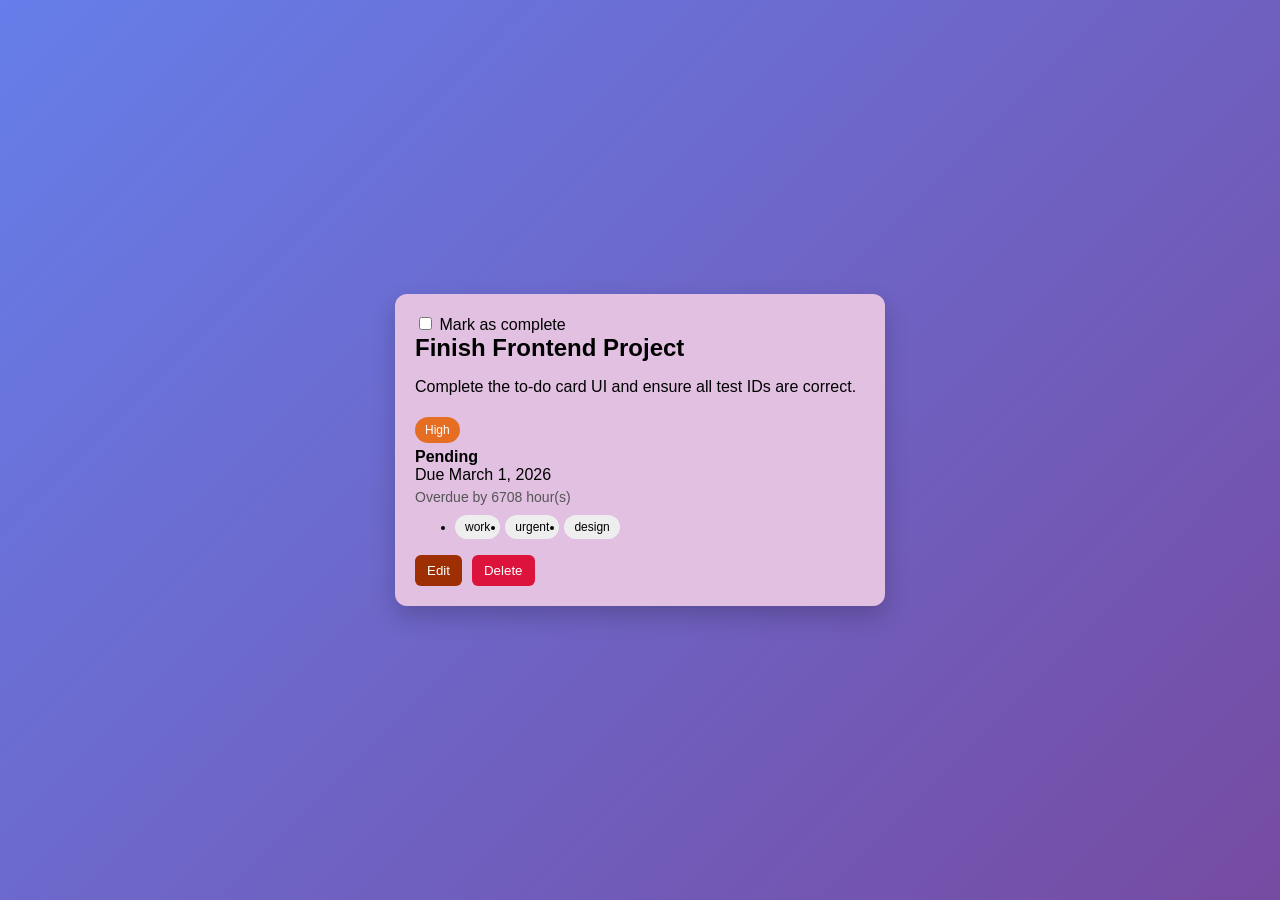
==== index.html @ 2d14a217 "page update" ====
<!DOCTYPE html>
<html lang="en">
<head>
  <meta charset="UTF-8" />
  <meta name="viewport" content="width=device-width, initial-scale=1.0"/>
  <title>Testable To-do Card</title>

  <style>
    body {
      font-family: Arial, sans-serif;
      background:linear-gradient(135deg, #667eea, #764ba2);
      display: flex;
      justify-content: center;
      align-items: center;
      min-height: 100vh;
      margin: 0;
    }

    article {
      background: rgb(225, 192, 225);
      padding: 20px;
      border-radius: 12px;
      width: 100%;
      max-width: 450px;
      box-shadow: 0 10px 25px rgba(0,0,0,0.2);
    }

    h2 {
      margin: 0;
    }

    .completed h2 {
      text-decoration: line-through;
      opacity: 0.6;
    }

    .badge {
      display: inline-block;
      padding: 6px 10px;
      border-radius: 20px;
      font-size: 12px;
      margin-top: 5px;
    }

    .high { background: rgb(230, 110, 35); color: white; }
    .medium { background: orange; color: white; }
    .low { background: green; color: white; }

    .status {
      font-weight: bold;
      margin-top: 5px;
    }

    .tags {
      display: flex;
      flex-wrap: wrap;
      gap: 5px;
      margin-top: 10px;
    }

    .tag {
      background: #eee;
      padding: 5px 10px;
      border-radius: 15px;
      font-size: 12px;
    }

    .actions {
      margin-top: 15px;
      display: flex;
      gap: 10px;
    }

    button {
      padding: 8px 12px;
      border: none;
      border-radius: 6px;
      cursor: pointer;
    }

    button:focus {
      outline: 2px solid rgb(101, 63, 250);
    }

    .edit { background: #9d2f03; color: white; }
    .delete { background: crimson; color: white; }

    .time {
      margin-top: 5px;
      font-size: 14px;
      color: #555;
    }
  </style>
</head>
<body>

<article data-testid="test-todo-card" id="card">

  <!-- Checkbox -->
  <label>
    <input type="checkbox" data-testid="test-todo-complete-toggle" id="checkbox">
    Mark as complete
  </label>

  <!-- Title -->
  <h2 data-testid="test-todo-title">Finish Frontend Project</h2>

  <!-- Description -->
  <p data-testid="test-todo-description">
    Complete the to-do card UI and ensure all test IDs are correct.
  </p>

  <!-- Priority -->
  <span 
    data-testid="test-todo-priority" 
    class="badge high"
    aria-label="High priority">
    High
  </span>

  <!-- Status -->
  <div 
    data-testid="test-todo-status" 
    class="status"
    id="status">
    Pending
  </div>

  <!-- Due Date -->
  <time 
    data-testid="test-todo-due-date"
    datetime="2026-03-01T18:00:00Z"
    id="dueDate">
    Due March 1, 2026
  </time>

  <!-- Time Remaining -->
  <div 
    data-testid="test-todo-time-remaining" 
    class="time"
    id="timeRemaining">
  </div>

  <!-- Tags -->
  <ul class="tags" data-testid="test-todo-tags">
    <li class="tag" data-testid="test-todo-tag-work">work</li>
    <li class="tag" data-testid="test-todo-tag-urgent">urgent</li>
    <li class="tag">design</li>
  </ul>

  <!-- Buttons -->
  <div class="actions">
    <button 
      data-testid="test-todo-edit-button" 
      class="edit"
      aria-label="Edit task">
      Edit
    </button>

    <button 
      data-testid="test-todo-delete-button" 
      class="delete"
      aria-label="Delete task">
      Delete
    </button>
  </div>

</article>

<script>
  const dueDate = new Date("2026-03-01T18:00:00Z");
  const timeEl = document.getElementById("timeRemaining");

  function updateTime() {
    const now = new Date();
    const diff = dueDate - now;

    const minutes = Math.floor(diff / (1000 * 60));
    const hours = Math.floor(diff / (1000 * 60 * 60));
    const days = Math.floor(diff / (1000 * 60 * 60 * 24));

    if (diff > 0) {
      if (days > 0) {
        timeEl.textContent = `Due in ${days} day(s)`;
      } else if (hours > 0) {
        timeEl.textContent = `Due in ${hours} hour(s)`;
      } else if (minutes > 0) {
        timeEl.textContent = `Due in ${minutes} minute(s)`;
      } else {
        timeEl.textContent = "Due now!";
      }
    } else {
      const overdueHours = Math.abs(hours);
      timeEl.textContent = `Overdue by ${overdueHours} hour(s)`;
    }
  }

  updateTime();
  setInterval(updateTime, 60000);

  // Checkbox behavior
  const checkbox = document.getElementById("checkbox");
  const card = document.getElementById("card");
  const status = document.getElementById("status");

  checkbox.addEventListener("change", () => {
    if (checkbox.checked) {
      card.classList.add("completed");
      status.textContent = "Done";
    } else {
      card.classList.remove("completed");
      status.textContent = "Pending";
    }
  });

  // Buttons
  document.querySelector(".edit").onclick = () => {
    console.log("edit clicked");
  };

  document.querySelector(".delete").onclick = () => {
    alert("Delete clicked");
  };
</script>

</body>
</html>
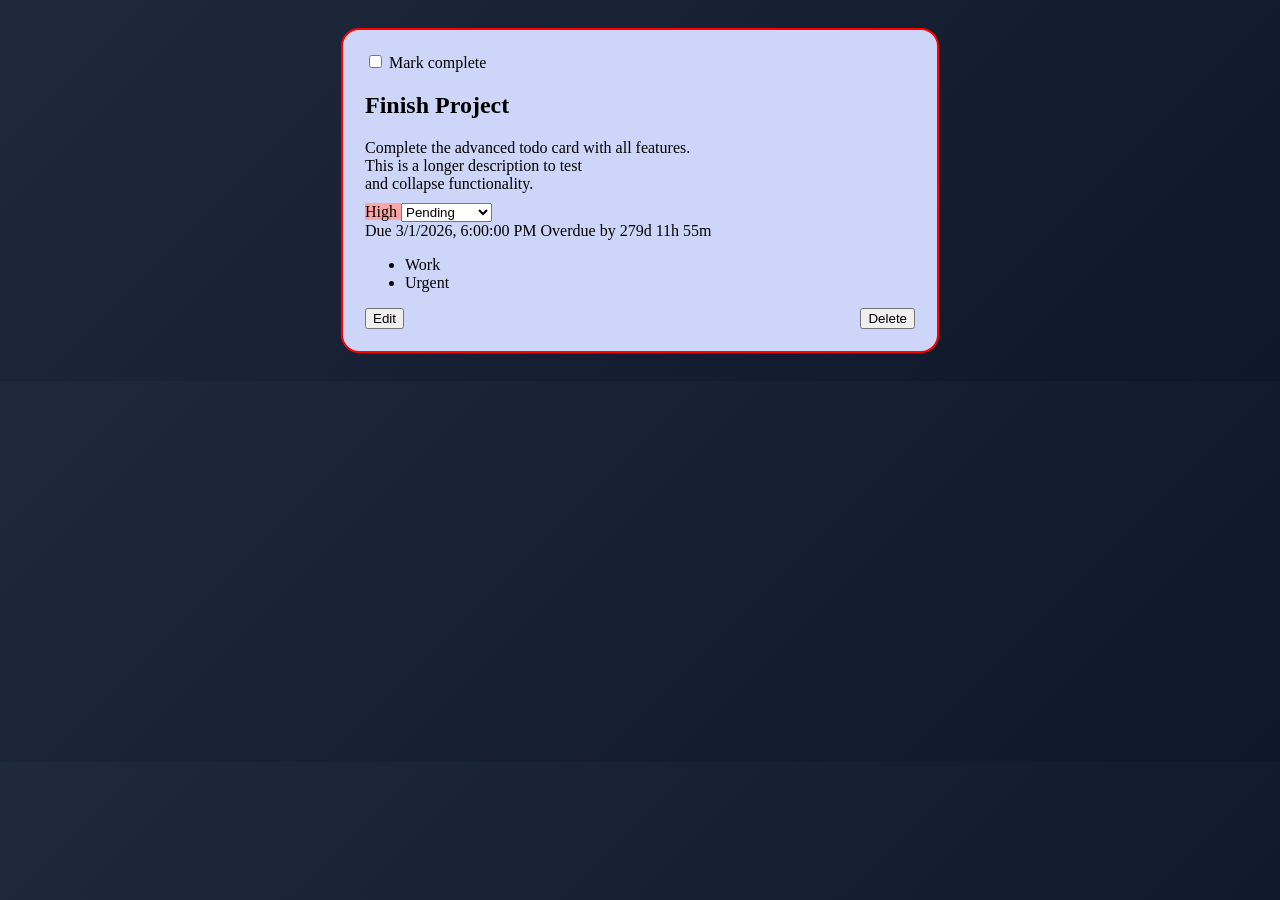
==== commit 5548c6bf: "updates" ====
--- a/index.html
+++ b/index.html
@@ -1,228 +1,86 @@
-
 <!DOCTYPE html>
 <html lang="en">
 <head>
   <meta charset="UTF-8" />
   <meta name="viewport" content="width=device-width, initial-scale=1.0"/>
-  <title>Testable To-do Card</title>
-
-  <style>
-    body {
-      font-family: Arial, sans-serif;
-      background:linear-gradient(135deg, #667eea, #764ba2);
-      display: flex;
-      justify-content: center;
-      align-items: center;
-      min-height: 100vh;
-      margin: 0;
-    }
-
-    article {
-      background: rgb(225, 192, 225);
-      padding: 20px;
-      border-radius: 12px;
-      width: 100%;
-      max-width: 450px;
-      box-shadow: 0 10px 25px rgba(0,0,0,0.2);
-    }
-
-    h2 {
-      margin: 0;
-    }
-
-    .completed h2 {
-      text-decoration: line-through;
-      opacity: 0.6;
-    }
-
-    .badge {
-      display: inline-block;
-      padding: 6px 10px;
-      border-radius: 20px;
-      font-size: 12px;
-      margin-top: 5px;
-    }
-
-    .high { background: rgb(230, 110, 35); color: white; }
-    .medium { background: orange; color: white; }
-    .low { background: green; color: white; }
-
-    .status {
-      font-weight: bold;
-      margin-top: 5px;
-    }
-
-    .tags {
-      display: flex;
-      flex-wrap: wrap;
-      gap: 5px;
-      margin-top: 10px;
-    }
-
-    .tag {
-      background: #eee;
-      padding: 5px 10px;
-      border-radius: 15px;
-      font-size: 12px;
-    }
-
-    .actions {
-      margin-top: 15px;
-      display: flex;
-      gap: 10px;
-    }
-
-    button {
-      padding: 8px 12px;
-      border: none;
-      border-radius: 6px;
-      cursor: pointer;
-    }
-
-    button:focus {
-      outline: 2px solid rgb(101, 63, 250);
-    }
-
-    .edit { background: #9d2f03; color: white; }
-    .delete { background: crimson; color: white; }
-
-    .time {
-      margin-top: 5px;
-      font-size: 14px;
-      color: #555;
-    }
-  </style>
+  <title>Advanced To-do Card</title>
+  <link rel="stylesheet" href="style.css" />
 </head>
 <body>
 
-<article data-testid="test-todo-card" id="card">
+<article class="todo-card" data-testid="test-todo-card">
 
   <!-- Checkbox -->
-  <label>
-    <input type="checkbox" data-testid="test-todo-complete-toggle" id="checkbox">
-    Mark as complete
-  </label>
+  <div class="top">
+    <input type="checkbox" id="complete" data-testid="test-todo-complete-toggle">
+    <label for="complete">Mark complete</label>
+  </div>
 
   <!-- Title -->
-  <h2 data-testid="test-todo-title">Finish Frontend Project</h2>
+  <h2 id="title" data-testid="test-todo-title" tabindex="0">
+    Finish Project
+  </h2>
 
   <!-- Description -->
-  <p data-testid="test-todo-description">
-    Complete the to-do card UI and ensure all test IDs are correct.
+  <p id="description" class="description collapsed"
+     data-testid="test-todo-description"
+     tabindex="0"
+     aria-expanded="false">
+     Complete the advanced todo card with all features.<br> This is a longer description to test <br> and collapse functionality.
   </p>
 
-  <!-- Priority -->
-  <span 
-    data-testid="test-todo-priority" 
-    class="badge high"
-    aria-label="High priority">
-    High
-  </span>
+  <!-- Meta -->
+  <div class="meta">
+    <span id="priority" class="priority high" data-testid="test-todo-priority">
+      High
+    </span>
 
-  <!-- Status -->
-  <div 
-    data-testid="test-todo-status" 
-    class="status"
-    id="status">
-    Pending
+    <select id="status" data-testid="test-todo-status">
+      <option>Pending</option>
+      <option>In Progress</option>
+      <option>Done</option>
+    </select>
   </div>
 
-  <!-- Due Date -->
-  <time 
-    data-testid="test-todo-due-date"
-    datetime="2026-03-01T18:00:00Z"
-    id="dueDate">
-    Due March 1, 2026
-  </time>
-
-  <!-- Time Remaining -->
-  <div 
-    data-testid="test-todo-time-remaining" 
-    class="time"
-    id="timeRemaining">
+  <!-- Time -->
+  <div class="time">
+    <time id="due-date" data-testid="test-todo-due-date"></time>
+    <span id="time-remaining" data-testid="test-todo-time-remaining" aria-live="polite"></span>
   </div>
 
   <!-- Tags -->
-  <ul class="tags" data-testid="test-todo-tags">
-    <li class="tag" data-testid="test-todo-tag-work">work</li>
-    <li class="tag" data-testid="test-todo-tag-urgent">urgent</li>
-    <li class="tag">design</li>
+  <ul> <class="tags" data-testid="test-todo-tags">
+    <li data-testid="test-todo-tag-work">Work</li>
+   <li data-testid="test-todo-tag-urgent">Urgent</li>
   </ul>
 
   <!-- Buttons -->
   <div class="actions">
-    <button 
-      data-testid="test-todo-edit-button" 
-      class="edit"
-      aria-label="Edit task">
-      Edit
-    </button>
+    <button data-testid="test-todo-edit-button" id="edit-btn">Edit</button>
+    <button data-testid="test-todo-delete-button">Delete</button>
+  </div>
 
-    <button 
-      data-testid="test-todo-delete-button" 
-      class="delete"
-      aria-label="Delete task">
-      Delete
-    </button>
-  </div>
+  <!-- EDIT FORM -->
+  <form id="edit-form" class="hidden">
+    <input id="edit-title" type="text">
+    <textarea id="edit-desc"></textarea>
+
+    <select id="edit-priority">
+      <option>Low</option>
+      <option>Medium</option>
+      <option>High</option>
+    </select>
+
+    <input id="edit-date" type="datetime-local">
+
+    <div class="form-actions">
+      <button type="button" id="save-btn">Save</button>
+      <button type="button" id="cancel-btn">Cancel</button>
+    </div>
+  </form>
 
 </article>
 
-<script>
-  const dueDate = new Date("2026-03-01T18:00:00Z");
-  const timeEl = document.getElementById("timeRemaining");
-
-  function updateTime() {
-    const now = new Date();
-    const diff = dueDate - now;
-
-    const minutes = Math.floor(diff / (1000 * 60));
-    const hours = Math.floor(diff / (1000 * 60 * 60));
-    const days = Math.floor(diff / (1000 * 60 * 60 * 24));
-
-    if (diff > 0) {
-      if (days > 0) {
-        timeEl.textContent = `Due in ${days} day(s)`;
-      } else if (hours > 0) {
-        timeEl.textContent = `Due in ${hours} hour(s)`;
-      } else if (minutes > 0) {
-        timeEl.textContent = `Due in ${minutes} minute(s)`;
-      } else {
-        timeEl.textContent = "Due now!";
-      }
-    } else {
-      const overdueHours = Math.abs(hours);
-      timeEl.textContent = `Overdue by ${overdueHours} hour(s)`;
-    }
-  }
-
-  updateTime();
-  setInterval(updateTime, 60000);
-
-  // Checkbox behavior
-  const checkbox = document.getElementById("checkbox");
-  const card = document.getElementById("card");
-  const status = document.getElementById("status");
-
-  checkbox.addEventListener("change", () => {
-    if (checkbox.checked) {
-      card.classList.add("completed");
-      status.textContent = "Done";
-    } else {
-      card.classList.remove("completed");
-      status.textContent = "Pending";
-    }
-  });
-
-  // Buttons
-  document.querySelector(".edit").onclick = () => {
-    console.log("edit clicked");
-  };
-
-  document.querySelector(".delete").onclick = () => {
-    alert("Delete clicked");
-  };
-</script>
-
+<script src="script.js"></script>
 </body>
 </html>
--- a/style.css
+++ b/style.css
@@ -0,0 +1,61 @@
+body {
+  background: linear-gradient(135deg, #1e293b, #0f172a);
+  display: flex;
+  justify-content: center;
+  padding: 20px;
+}
+
+.todo-card {
+  list-style: none;
+  
+  background: rgb(205, 214, 248);
+  max-width: 550px;
+  width: 100%;
+  padding: 22px;
+  border-radius: 18px;
+}
+
+.priority.low { background: #e2e8f0; }
+.priority.medium { background: #fde68a; }
+.priority.high { background: #fca5a5; }
+
+.completed h2 {
+  text-decoration: line-through;
+  opacity: 0.6;
+}
+
+.overdue {
+  border: 2px solid red;
+}
+
+.in-progress {
+  border-left: 5px solid orange;
+}
+
+.description {
+  margin: 10px 0;
+  cursor: pointer;
+}
+
+.collapsed {
+  overflow: hidden;
+  white-space: nowrap;
+  text-overflow: ellipsis;
+}
+
+.hidden {
+  display: none;
+}
+
+
+
+.tags {
+  display: flex;
+  flex-wrap: wrap;
+  gap: 10px;
+}
+
+.actions {
+  display: flex;
+  justify-content: space-between;
+}
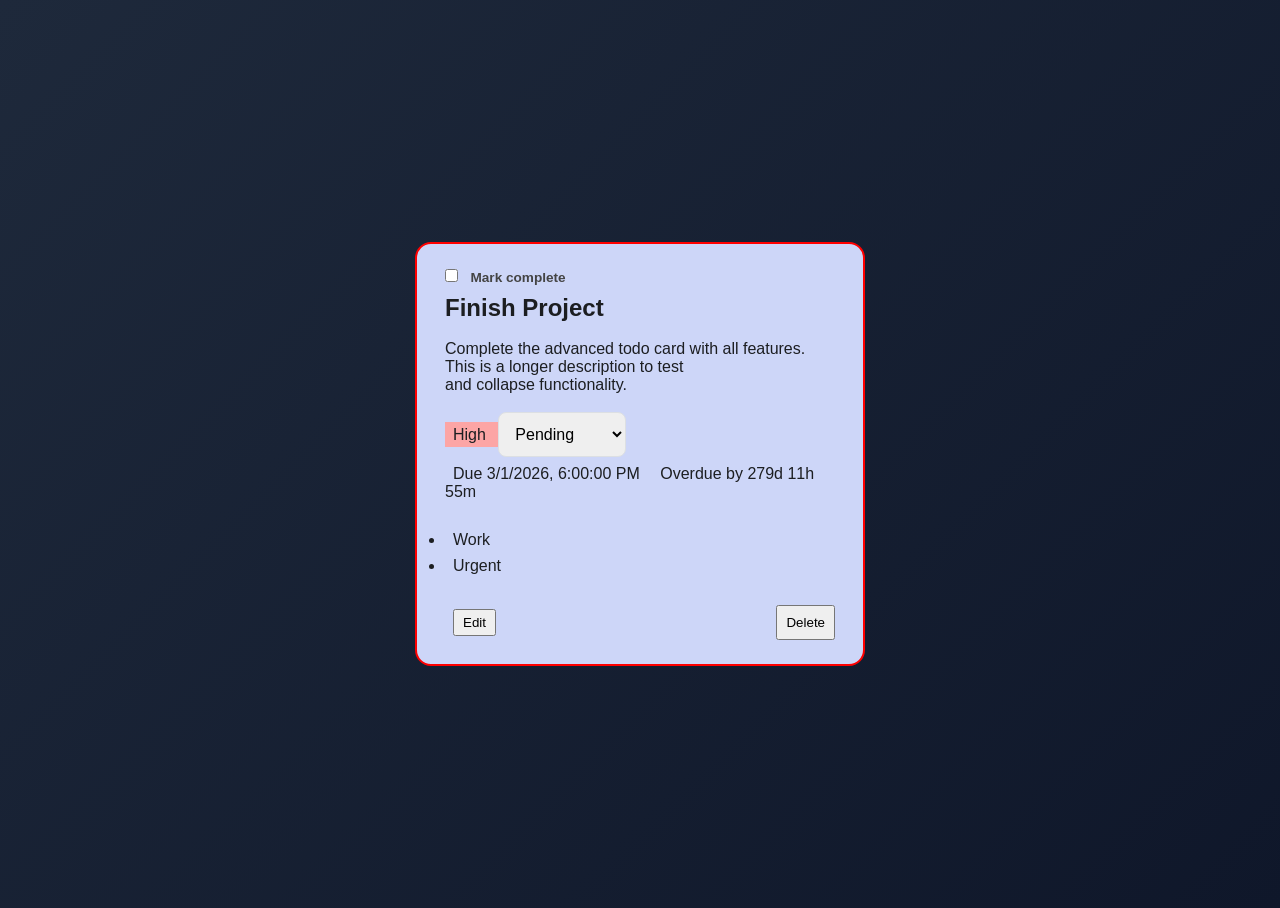
==== commit 45cb014d: "form update" ====
--- a/index.html
+++ b/index.html
@@ -56,28 +56,12 @@
 
   <!-- Buttons -->
   <div class="actions">
-    <button data-testid="test-todo-edit-button" id="edit-btn">Edit</button>
+    <a href="indexform.html">
+   <button data-testid="test-todo-edit-button" id="edit-btn">Edit</button>
+   </a>
     <button data-testid="test-todo-delete-button">Delete</button>
   </div>
 
-  <!-- EDIT FORM -->
-  <form id="edit-form" class="hidden">
-    <input id="edit-title" type="text">
-    <textarea id="edit-desc"></textarea>
-
-    <select id="edit-priority">
-      <option>Low</option>
-      <option>Medium</option>
-      <option>High</option>
-    </select>
-
-    <input id="edit-date" type="datetime-local">
-
-    <div class="form-actions">
-      <button type="button" id="save-btn">Save</button>
-      <button type="button" id="cancel-btn">Cancel</button>
-    </div>
-  </form>
 
 </article>
 
--- a/style.css
+++ b/style.css
@@ -6,13 +6,11 @@
 }
 
 .todo-card {
-  list-style: none;
-  
-  background: rgb(205, 214, 248);
-  max-width: 550px;
+ background: rgb(205, 214, 248);
+  max-width: 450px;
   width: 100%;
-  padding: 22px;
-  border-radius: 18px;
+  padding: 20px;
+  border-radius: 16px;
 }
 
 .priority.low { background: #e2e8f0; }
@@ -52,10 +50,136 @@
 .tags {
   display: flex;
   flex-wrap: wrap;
-  gap: 10px;
+  gap: 8px;
 }
 
 .actions {
   display: flex;
   justify-content: space-between;
+}
+/* General Styling */
+* {
+    box-sizing: border-box;
+    margin: 0;
+    padding: 4px 8px;
+}
+
+body {
+    font-family: 'Inter', -apple-system, BlinkMacSystemFont, "Segoe UI", Roboto, sans-serif;
+    background-color: #d6e5fd;
+    color: #1c1e21;
+    display: flex;
+    justify-content: center;
+    align-items: center;
+    min-height: 100vh;
+    padding: 20px;
+}
+
+/* Container Card */
+.form-container {
+    background: #a5baf8;
+    width: 100%;
+    max-width: 500px;
+    padding: 30px;
+    border-radius: 12px;
+    box-shadow: 0 4px 12px rgba(0, 0, 0, 0.1);
+}
+
+.form-header {
+    margin-bottom: 25px;
+    border-bottom: 1px solid #d6e6fe;
+    padding-bottom: 15px;
+}
+
+.form-header h2 {
+    font-size: 1.5rem;
+    color: #1a73e8;
+}
+
+.form-header p {
+    font-size: 0.9rem;
+    color: #666;
+}
+
+/* Form Layout */
+.form-group {
+    margin-bottom: 18px;
+    display: flex;
+    flex-direction: column;
+}
+
+.form-row {
+    display: grid;
+    grid-template-columns: 1fr 1fr;
+    gap: 15px;
+}
+
+label {
+    font-size: 0.85rem;
+    font-weight: 600;
+    margin-bottom: 6px;
+    color: #444;
+}
+
+/* Inputs */
+input, textarea, select {
+    padding: 12px;
+    border: 1.5px solid #dcdfe3;
+    border-radius: 8px;
+    font-size: 1rem;
+    outline: none;
+    transition: all 0.2s ease;
+}
+
+input:focus, textarea:focus, select:focus {
+    border-color: #1a73e8;
+    box-shadow: 0 0 0 3px rgba(26, 115, 232, 0.15);
+}
+
+textarea {
+    min-height: 100px;
+    resize: none;
+}
+
+/* Buttons */
+.button-group {
+    display: flex;
+    gap: 12px;
+    margin-top: 10px;
+}
+
+.btn {
+    flex: 1;
+    padding: 12px;
+    border: none;
+    border-radius: 8px;
+    font-size: 1rem;
+    font-weight: 600;
+    cursor: pointer;
+    transition: transform 0.1s, opacity 0.2s;
+}
+
+.btn:active {
+    transform: scale(0.98);
+}
+
+.btn-save {
+    background-color: #1a73e8;
+    color: white;
+}
+
+.btn-cancel {
+    background-color: #f1f3f4;
+    color: #3c4043;
+}
+
+.btn:hover {
+    opacity: 0.9;
+}
+
+/* Responsive fix for small screens */
+@media (max-width: 480px) {
+    .form-row {
+        grid-template-columns: 1fr;
+    }
 }
